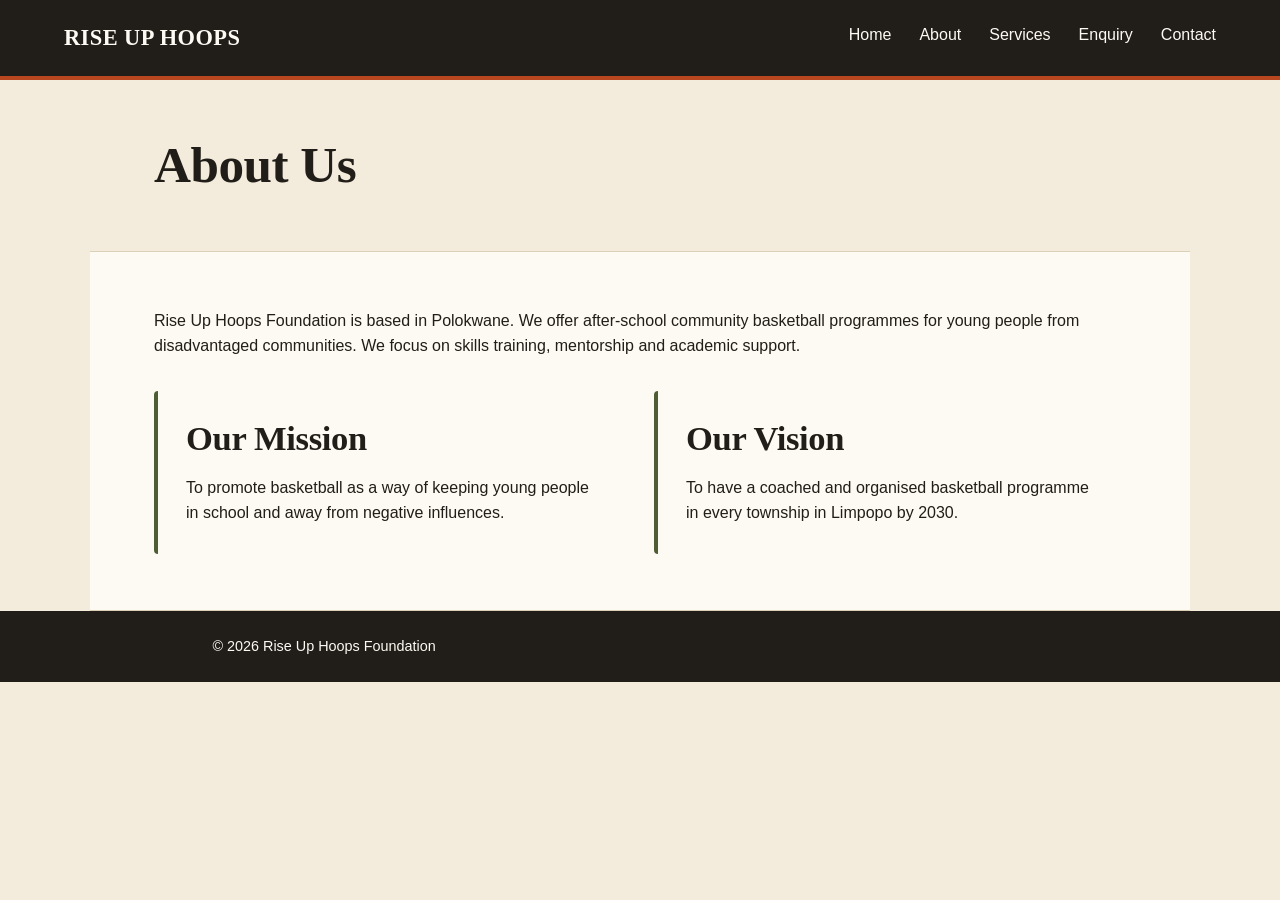
==== about.html @ 02664dcf "Initial commit" ====
<!DOCTYPE html>
<html lang="en">
<head>
    <meta charset="UTF-8">
    <meta name="viewport" content="width=device-width, initial-scale=1.0">
    <title>About Us</title>
    <link rel="stylesheet" href="css/style.css">
</head>
<body>

<header>
    <div class="logo">RISE UP HOOPS</div>
    <nav>
        <a href="index.html">Home</a>
        <a href="about.html">About</a>
        <a href="services.html">Services</a>
        <a href="enquiry.html">Enquiry</a>
        <a href="contact.html">Contact</a>
    </nav>
</header>

<main>
    <section class="section">
        <h1>About Us</h1>
    </section>

    <section class="section alt-bg">
        <p>
            Rise Up Hoops Foundation is based in Polokwane.
            We offer after-school community basketball programmes
            for young people from disadvantaged communities.
            We focus on skills training, mentorship and academic support.
        </p>

        <div class="box-grid">
            <div class="box">
                <h2>Our Mission</h2>
                <p>
                    To promote basketball as a way of keeping young people
                    in school and away from negative influences.
                </p>
            </div>

            <div class="box">
                <h2>Our Vision</h2>
                <p>
                    To have a coached and organised basketball programme
                    in every township in Limpopo by 2030.
                </p>
            </div>
        </div>
    </section>
</main>

<footer>
    <p>&copy; 2026 Rise Up Hoops Foundation</p>
</footer>

<script src="js/script.js"></script>

</body>
</html>
---- css/style.css ----
/* ==========================================================================
   Rise Up Hoops Foundation — style.css
   Part 2: CSS Styling and Responsive Design
   ========================================================================== */

/* --- 1. RESET ------------------------------------------------------------ */
* {
    box-sizing: border-box;
    margin: 0;
    padding: 0;
}

img {
    max-width: 100%;
    height: auto;
    display: block;
}
.logo-img {
  width: 200px;
  height: 200px;
  border-radius: 50%;
  object-fit: cover;
}
.logo-img {
  width: 200px;
  height: 200px;
  border-radius: 50%;
  object-fit: cover;
  object-position: center;
}
/* --- 2. VARIABLES (base style / colour scheme) --------------------------- */
:root {
    /* colour */
    --color-court: #B8471F;    /* primary — burnt clay orange, the court */
    --color-court-dark: #8F3717;
    --color-moss: #4F5D34;     /* secondary — academic / "books" accent */
    --color-ink: #211D18;      /* body text */
    --color-paper: #F3ECDD;    /* page background */
    --color-panel: #FDFAF3;    /* card / alt-section background */
    --color-line: #DDD0B8;     /* hairline borders */

    /* type */
    --font-display: 'Fraunces', Georgia, 'Times New Roman', serif;
    --font-body: 'Karla', Arial, Helvetica, sans-serif;

    /* layout */
    --max-width: 1100px;
    --radius: 4px;
}

/* --- 3. BASE STYLE --------------------------------------------------------- */
html {
    font-size: 100%;
    scroll-behavior: smooth;
}

body {
    font-family: var(--font-body);
    font-size: 1rem;
    line-height: 1.6;
    color: var(--color-ink);
    background-color: var(--color-paper);
}

h1, h2, h3 {
    font-family: var(--font-display);
    font-weight: 900;
    line-height: 1.15;
    letter-spacing: -0.01em;
}

h1 {
    font-size: clamp(2rem, 1.4rem + 2.5vw, 3.2rem);
}

h2 {
    font-size: clamp(1.5rem, 1.2rem + 1.2vw, 2.2rem);
    margin-bottom: 1rem;
}

h3 {
    font-size: 1.25rem;
    margin-bottom: 0.5rem;
}

p {
    max-width: 65ch;
}

a {
    color: var(--color-court);
}

hr {
    display: none; /* the layout separators aren't needed once sections are styled */
}

/* --- 4. HEADER & NAV ------------------------------------------------------- */
header {
    display: flex;
    flex-wrap: wrap;
    align-items: center;
    justify-content: space-between;
    gap: 1rem;
    padding: 1.25rem 5%;
    background-color: var(--color-ink);
    border-bottom: 4px solid var(--color-court);
}

.logo {
    font-family: var(--font-display);
    font-weight: 900;
    font-size: 1.4rem;
    letter-spacing: 0.02em;
    color: var(--color-panel);
}

nav {
    display: flex;
    flex-wrap: wrap;
    gap: 1.75rem;
}

nav a {
    color: var(--color-panel);
    text-decoration: none;
    font-weight: 500;
    padding-bottom: 4px;
    border-bottom: 2px solid transparent;
    transition: border-color 0.15s ease, color 0.15s ease;
}

nav a:hover,
nav a:focus-visible {
    border-bottom-color: var(--color-court);
}

/* --- 5. MAIN LAYOUT / SECTIONS --------------------------------------------- */
main {
    display: block;
}

.section {
    max-width: var(--max-width);
    margin: 0 auto;
    padding: 3.5rem 5%;
}

.alt-bg {
    background-color: var(--color-panel);
    border-top: 1px solid var(--color-line);
    border-bottom: 1px solid var(--color-line);
}

.alt-bg > * {
    max-width: var(--max-width);
    margin-left: auto;
    margin-right: auto;
}

/* --- 6. HERO ---------------------------------------------------------------- */
.hero {
    display: flex;
    align-items: center;
    gap: 3rem;
    max-width: var(--max-width);
    margin: 0 auto;
    padding: 4rem 5%;
}

.hero-content {
    flex: 1 1 420px;
}

.hero-content p {
    margin: 1.25rem 0 1.75rem;
    font-size: 1.1rem;
}

.hero-media {
    flex: 1 1 360px;
}

.hero-media img {
    border-radius: var(--radius);
}

/* --- 7. BUTTON --------------------------------------------------------------- */
.btn {
    display: inline-block;
    background-color: var(--color-court);
    color: var(--color-panel);
    font-family: var(--font-body);
    font-weight: 700;
    text-decoration: none;
    padding: 0.85rem 1.75rem;
    border: none;
    border-radius: var(--radius);
    cursor: pointer;
    font-size: 1rem;
    transition: background-color 0.15s ease;
}

.btn:hover,
.btn:focus-visible {
    background-color: var(--color-court-dark);
}

/* --- 8. MISSION / VISION BOXES (about.html) ---------------------------------- */
.box-grid {
    display: grid;
    grid-template-columns: repeat(2, 1fr);
    gap: 1.75rem;
    margin-top: 2rem;
}

.box {
    background-color: var(--color-panel);
    border-left: 4px solid var(--color-moss);
    border-radius: var(--radius);
    padding: 1.75rem;
}

/* --- 9. PROGRAMME CARDS (services.html) --------------------------------------- */
.card-grid {
    display: grid;
    grid-template-columns: repeat(auto-fit, minmax(220px, 1fr));
    gap: 1.5rem;
}

.card {
    background-color: var(--color-panel);
    border: 1px solid var(--color-line);
    border-top: 4px solid var(--color-court);
    border-radius: var(--radius);
    padding: 1.5rem;
}

.card p {
    font-size: 0.95rem;
    color: var(--color-ink);
    opacity: 0.85;
}

/* --- 10. SIX COMMITMENTS LIST -------------------------------------------------- */
.commitments {
    counter-reset: commitment;
    list-style: none;
    display: grid;
    grid-template-columns: repeat(2, 1fr);
    gap: 1rem 2rem;
    margin-top: 1.5rem;
}

.commitments li {
    position: relative;
    padding-left: 2.5rem;
    font-weight: 500;
}

.commitments li::before {
    counter-increment: commitment;
    content: counter(commitment);
    position: absolute;
    left: 0;
    top: -0.1rem;
    width: 1.8rem;
    height: 1.8rem;
    display: flex;
    align-items: center;
    justify-content: center;
    background-color: var(--color-moss);
    color: var(--color-panel);
    border-radius: 50%;
    font-family: var(--font-display);
    font-size: 0.9rem;
}

/* --- 11. FORM (enquiry.html) --------------------------------------------------- */
.enquiry-form {
    display: flex;
    flex-direction: column;
    gap: 1.25rem;
    max-width: 520px;
}

.form-group {
    display: flex;
    flex-direction: column;
    gap: 0.4rem;
}
.form-submit{
    display: flex;
    justify-content: center;
    margin-top:20px;
}
.enquiry-form label {
    font-weight: 700;
    font-size: 0.95rem;
}

.enquiry-form input,
.enquiry-form textarea {
    font-family: var(--font-body);
    font-size: 1rem;
    padding: 0.7rem 0.85rem;
    border: 1px solid var(--color-line);
    border-radius: var(--radius);
    background-color: var(--color-panel);
    color: var(--color-ink);
}

.enquiry-form input:focus-visible,
.enquiry-form textarea:focus-visible {
    outline: 2px solid var(--color-court);
    outline-offset: 1px;
}

.enquiry-form .btn {
    align-self: flex-start;
}

/* --- 12. CONTACT PAGE ------------------------------------------------------------ */
.contact-info p {
    font-size: 1.1rem;
    margin-bottom: 0.75rem;
}

/* --- 13. FOOTER ------------------------------------------------------------------- */
footer {
    background-color: var(--color-ink);
    color: var(--color-panel);
    text-align: center;
    padding: 1.5rem 5%;
    font-size: 0.9rem;
}

/* ==========================================================================
   14. RESPONSIVE — TABLET (max-width: 900px)
   ========================================================================== */
@media (max-width: 900px) {
    .hero {
        flex-direction: column;
        text-align: left;
        padding-top: 2.5rem;
    }

    .box-grid {
        grid-template-columns: 1fr;
    }

    header {
        flex-direction: column;
        align-items: flex-start;
    }
}

/* ==========================================================================
   15. RESPONSIVE — MOBILE (max-width: 600px)
   ========================================================================== */
@media (max-width: 600px) {
    .section {
        padding: 2.5rem 6%;
    }

    nav {
        gap: 1rem 1.25rem;
        font-size: 0.95rem;
    }

    .commitments {
        grid-template-columns: 1fr;
    }

    .card-grid {
        grid-template-columns: 1fr;
    }

    .enquiry-form {
        max-width: 100%;
    }

    .enquiry-form .btn {
        width: 100%;
        text-align: center;
    }
}
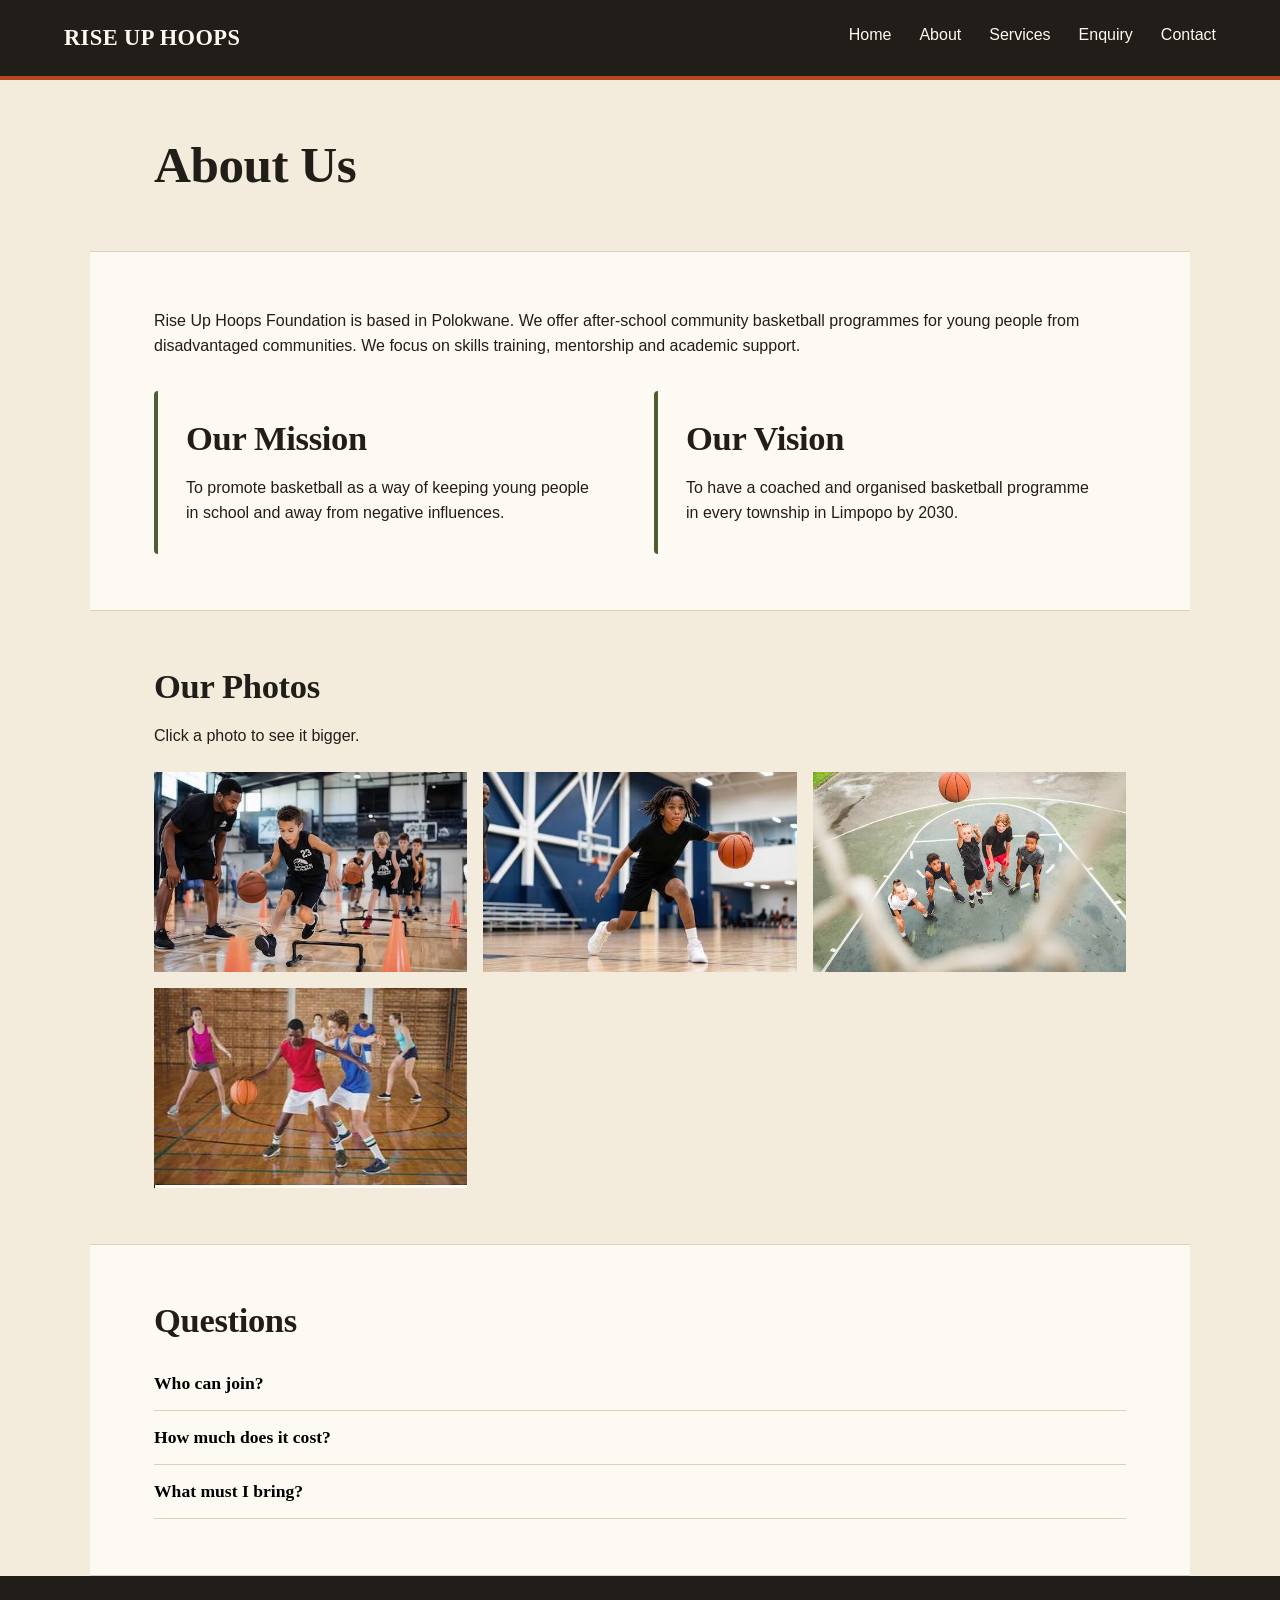
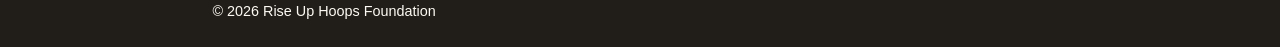
==== commit 1cbed86d: "new new updates" ====
--- a/about.html
+++ b/about.html
@@ -3,7 +3,8 @@
 <head>
     <meta charset="UTF-8">
     <meta name="viewport" content="width=device-width, initial-scale=1.0">
-    <title>About Us</title>
+    <title>About Us | Rise Up Hoops Foundation Polokwane</title>
+    <meta name="description" content="Our mission and vision, photos from our sessions, and answers to common questions about Rise Up Hoops Foundation in Polokwane, Limpopo.">
     <link rel="stylesheet" href="css/style.css">
 </head>
 <body>
@@ -50,6 +51,33 @@
             </div>
         </div>
     </section>
+
+    <section class="section">
+        <h2>Our Photos</h2>
+        <p>Click a photo to see it bigger.</p>
+        <div class="gallery">
+            <img src="images/images (20).jpg" alt="Children playing basketball at a Rise Up Hoops session">
+            <img src="images/images (19).jpg" alt="Rise Up Hoops coaches running a training session">
+            <img src="images/images (18).jpg" alt="Basketball on an outdoor court">
+            <img src="images/images (17).jpg" alt="Rise Up Hoops coaches running a training session for children with disabilities">
+        </div>
+    </section>
+
+    <section class="section alt-bg">
+        <h2>Questions</h2>
+
+        <button class="accordion-btn">Who can join?</button>
+        <div class="accordion-panel"><p>Anyone aged 8 to 18 in our programme areas. Each area has its own age group.</p></div>
+
+        <button class="accordion-btn">How much does it cost?</button>
+        <div class="accordion-panel"><p>R50 per month. Bursaries are available if that is too much.</p></div>
+
+        <button class="accordion-btn">What must I bring?</button>
+        <div class="accordion-panel"><p>Sports shoes, water and your school books.</p></div>
+    </section>
+
+    <!-- The big photo box. It stays hidden until you click a photo. -->
+    <div id="lightbox"><img id="lightbox-img" alt="Enlarged photo"></div>
 </main>
 
 <footer>
@@ -59,4 +87,4 @@
 <script src="js/script.js"></script>
 
 </body>
-</html>
+</html>
--- a/css/style.css
+++ b/css/style.css
@@ -384,4 +384,152 @@
         width: 100%;
         text-align: center;
     }
+}/* ==========================================================================
+   PART 3 ADDITIONS
+   ========================================================================== */
+
+/* --- Forms --- */
+.enquiry-form select {
+    font-family: var(--font-body);
+    font-size: 1rem;
+    padding: 0.7rem 0.85rem;
+    border: 1px solid var(--color-line);
+    border-radius: var(--radius);
+    background-color: var(--color-panel);
+}
+
+.error {
+    color: #B3261E;
+    font-size: 0.9rem;
+}
+
+.response-box {
+    margin-top: 1.5rem;
+    padding: 1rem 1.25rem;
+    background-color: var(--color-panel);
+    border-left: 4px solid var(--color-moss);
+    max-width: 520px;
+}
+.response-box:empty {
+    display: none;
+}
+
+/* --- Search box (services) --- */
+#search {
+    font-family: var(--font-body);
+    font-size: 1rem;
+    padding: 0.7rem 0.85rem;
+    margin-bottom: 1.5rem;
+    width: 100%;
+    max-width: 320px;
+    border: 1px solid var(--color-line);
+    border-radius: var(--radius);
+}
+
+/* --- Map --- */
+#map {
+    height: 400px;
+    margin-top: 1.5rem;
+    border-radius: var(--radius);
+}
+
+/* --- Accordion (about) --- */
+.accordion-btn {
+    display: block;
+    width: 100%;
+    text-align: left;
+    padding: 1rem 0;
+    background: none;
+    border: none;
+    border-bottom: 1px solid var(--color-line);
+    font-family: var(--font-display);
+    font-weight: 900;
+    font-size: 1.1rem;
+    cursor: pointer;
+}
+.accordion-panel {
+    display: none;
+    padding: 1rem 0;
+}
+.accordion-panel.open {
+    display: block;
+    animation: fadeIn 0.4s ease;
+}
+
+/* --- Gallery + lightbox (about) --- */
+.gallery {
+    display: grid;
+    grid-template-columns: repeat(auto-fit, minmax(240px, 1fr));
+    gap: 1rem;
+    margin-top: 1.5rem;
+}
+.gallery img {
+    width: 100%;
+    height: 200px;
+    object-fit: cover;
+    cursor: pointer;
+    transition: transform 0.2s ease;
+}
+.gallery img:hover {
+    transform: scale(1.03);
+}
+
+#lightbox {
+    display: none;
+    position: fixed;
+    top: 0;
+    left: 0;
+    width: 100%;
+    height: 100%;
+    background-color: rgba(0, 0, 0, 0.85);
+    align-items: center;
+    justify-content: center;
+    padding: 1rem;
+    cursor: pointer;
+    z-index: 1000;
+}
+#lightbox.show {
+    display: flex;
+    animation: fadeIn 0.3s ease;
+}
+#lightbox img {
+    max-height: 90vh;
+}
+
+@keyframes fadeIn {
+    from { opacity: 0; }
+    to   { opacity: 1; }
+}
+
+/* --- Email preview (contact) --- */
+#email-preview {
+    margin-top: 1.5rem;
+    max-width: 520px;
+}
+#email-preview pre {
+    white-space: pre-wrap;
+    font-family: var(--font-body);
+    padding: 1rem;
+    margin: 1rem 0;
+    background-color: var(--color-paper);
+    border: 1px solid var(--color-line);
+}
+    /* --- Special offer --- */
+.btn-offer {
+    background-color: var(--color-moss);
+    margin: 0.5rem 0 0 0.75rem;
+}
+.btn-offer:hover {
+    background-color: #3b4727;
+}
+.offer-box {
+    margin-top: 1.25rem;
+    padding: 1rem 1.25rem;
+    background-color: var(--color-panel);
+    border-left: 4px solid var(--color-court);
+    max-width: 520px;
+    animation: fadeIn 0.4s ease;
+}
+.offer-box[hidden] {
+    display: none;
 }
